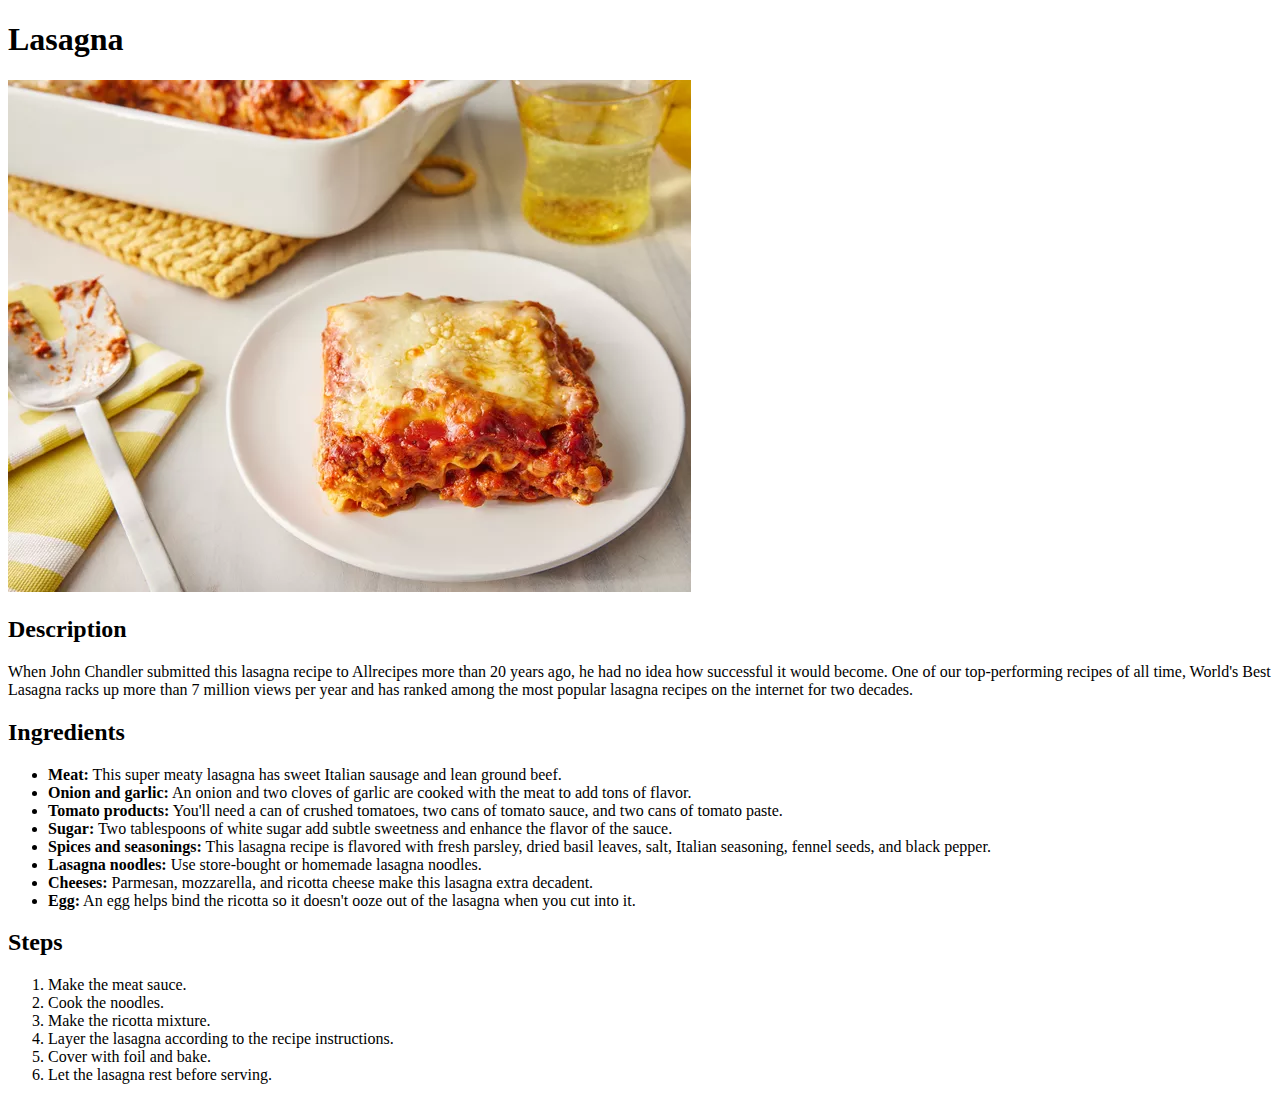
==== recipes/lasagna.html @ 43b3a902 "modify README and create index & lasagna page" ====
<!DOCTYPE html>
<html lang="en">
<head>
    <meta charset="UTF-8">
    <title>Lasagna</title>
</head>
<body>
    <h1>Lasagna</h1>
    <img src="../img/lasagna.jpg" alt="A delicious plate of lasagna">
    <h2>Description</h2>
    <p>
        When John Chandler submitted this lasagna recipe to Allrecipes more than 20 years ago, he had no idea how successful it would become. One of our top-performing recipes of all time, World's Best Lasagna racks up more than 7 million views per year and has ranked among the most popular lasagna recipes on the internet for two decades. 
    </p>
    <h2>Ingredients</h2>
    <ul>
        <li><strong>Meat:</strong> This super meaty lasagna has sweet Italian sausage and lean ground beef.</li>
        <li><strong>Onion and garlic:</strong> An onion and two cloves of garlic are cooked with the meat to add tons of flavor.</li>
        <li><strong>Tomato products:</strong> You'll need a can of crushed tomatoes, two cans of tomato sauce, and two cans of tomato paste.</li>
        <li><strong>Sugar:</strong> Two tablespoons of white sugar add subtle sweetness and enhance the flavor of the sauce.</li>
        <li><strong>Spices and seasonings:</strong> This lasagna recipe is flavored with fresh parsley, dried basil leaves, salt, Italian seasoning, fennel seeds, and black pepper.</li>
        <li><strong>Lasagna noodles:</strong> Use store-bought or homemade lasagna noodles.</li>
        <li><strong>Cheeses:</strong> Parmesan, mozzarella, and ricotta cheese make this lasagna extra decadent.</li>
        <li><strong>Egg:</strong> An egg helps bind the ricotta so it doesn't ooze out of the lasagna when you cut into it.</li>
    </ul>
    <h2>Steps</h2>
    <ol>
        <li>Make the meat sauce.</li>
        <li>Cook the noodles.</li>
        <li>Make the ricotta mixture.</li>
        <li>Layer the lasagna according to the recipe instructions.</li>
        <li>Cover with foil and bake.</li>
        <li>Let the lasagna rest before serving.</li>
    </ol>
</body>
</html>
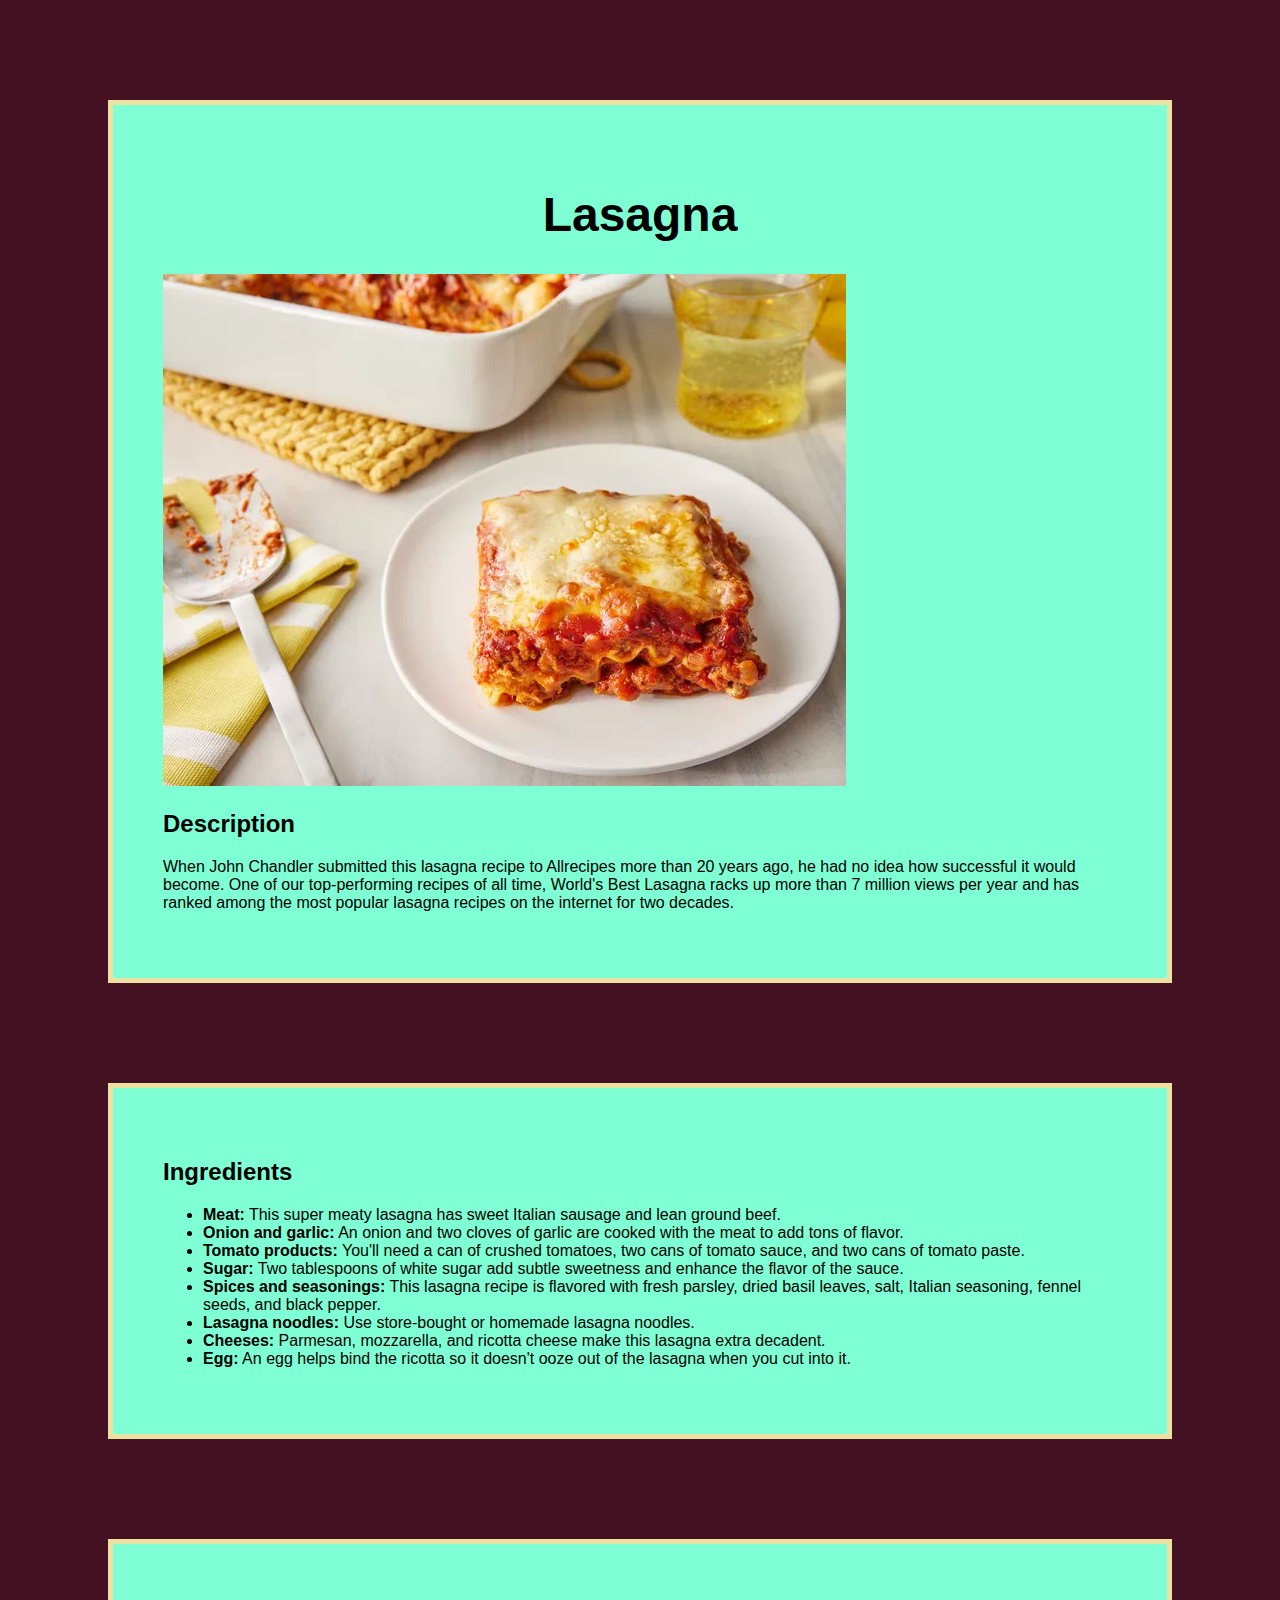
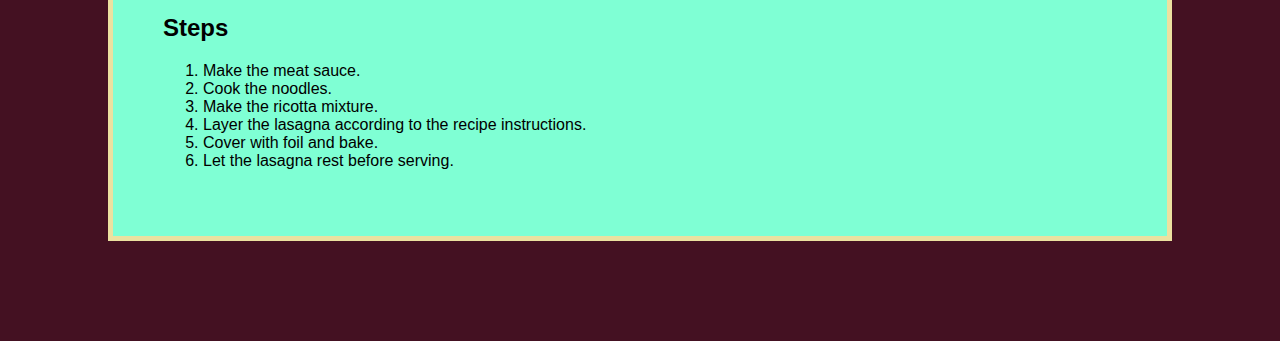
==== commit 20d803b4: "create a simple style sheet linked to by all pages" ====
--- a/recipes/lasagna.html
+++ b/recipes/lasagna.html
@@ -3,33 +3,43 @@
 <head>
     <meta charset="UTF-8">
     <title>Lasagna</title>
+    <link rel="stylesheet" href="../styles.css">
 </head>
 <body>
-    <h1>Lasagna</h1>
-    <img src="../img/lasagna.jpg" alt="A delicious plate of lasagna">
-    <h2>Description</h2>
-    <p>
-        When John Chandler submitted this lasagna recipe to Allrecipes more than 20 years ago, he had no idea how successful it would become. One of our top-performing recipes of all time, World's Best Lasagna racks up more than 7 million views per year and has ranked among the most popular lasagna recipes on the internet for two decades. 
-    </p>
-    <h2>Ingredients</h2>
-    <ul>
-        <li><strong>Meat:</strong> This super meaty lasagna has sweet Italian sausage and lean ground beef.</li>
-        <li><strong>Onion and garlic:</strong> An onion and two cloves of garlic are cooked with the meat to add tons of flavor.</li>
-        <li><strong>Tomato products:</strong> You'll need a can of crushed tomatoes, two cans of tomato sauce, and two cans of tomato paste.</li>
-        <li><strong>Sugar:</strong> Two tablespoons of white sugar add subtle sweetness and enhance the flavor of the sauce.</li>
-        <li><strong>Spices and seasonings:</strong> This lasagna recipe is flavored with fresh parsley, dried basil leaves, salt, Italian seasoning, fennel seeds, and black pepper.</li>
-        <li><strong>Lasagna noodles:</strong> Use store-bought or homemade lasagna noodles.</li>
-        <li><strong>Cheeses:</strong> Parmesan, mozzarella, and ricotta cheese make this lasagna extra decadent.</li>
-        <li><strong>Egg:</strong> An egg helps bind the ricotta so it doesn't ooze out of the lasagna when you cut into it.</li>
-    </ul>
-    <h2>Steps</h2>
-    <ol>
-        <li>Make the meat sauce.</li>
-        <li>Cook the noodles.</li>
-        <li>Make the ricotta mixture.</li>
-        <li>Layer the lasagna according to the recipe instructions.</li>
-        <li>Cover with foil and bake.</li>
-        <li>Let the lasagna rest before serving.</li>
-    </ol>
+    <div class="standard-box">
+        <h1>Lasagna</h1>
+        <img src="../img/lasagna.jpg" alt="A delicious plate of lasagna">
+        <h2>Description</h2>
+        <p>
+            When John Chandler submitted this lasagna recipe to Allrecipes more than 20 years ago, he had no idea how successful it would become. One of our top-performing recipes of all time, World's Best Lasagna racks up more than 7 million views per year and has ranked among the most popular lasagna recipes on the internet for two decades. 
+        </p>
+    </div>
+
+    <div class="standard-box">
+        <h2>Ingredients</h2>
+        <ul>
+            <li><strong>Meat:</strong> This super meaty lasagna has sweet Italian sausage and lean ground beef.</li>
+            <li><strong>Onion and garlic:</strong> An onion and two cloves of garlic are cooked with the meat to add tons of flavor.</li>
+            <li><strong>Tomato products:</strong> You'll need a can of crushed tomatoes, two cans of tomato sauce, and two cans of tomato paste.</li>
+            <li><strong>Sugar:</strong> Two tablespoons of white sugar add subtle sweetness and enhance the flavor of the sauce.</li>
+            <li><strong>Spices and seasonings:</strong> This lasagna recipe is flavored with fresh parsley, dried basil leaves, salt, Italian seasoning, fennel seeds, and black pepper.</li>
+            <li><strong>Lasagna noodles:</strong> Use store-bought or homemade lasagna noodles.</li>
+            <li><strong>Cheeses:</strong> Parmesan, mozzarella, and ricotta cheese make this lasagna extra decadent.</li>
+            <li><strong>Egg:</strong> An egg helps bind the ricotta so it doesn't ooze out of the lasagna when you cut into it.</li>
+        </ul>
+    </div>
+
+    <div class="standard-box">
+        <h2>Steps</h2>
+        <ol>
+            <li>Make the meat sauce.</li>
+            <li>Cook the noodles.</li>
+            <li>Make the ricotta mixture.</li>
+            <li>Layer the lasagna according to the recipe instructions.</li>
+            <li>Cover with foil and bake.</li>
+            <li>Let the lasagna rest before serving.</li>
+        </ol>
+    </div>
+
 </body>
 </html>--- a/styles.css
+++ b/styles.css
@@ -0,0 +1,29 @@
+body
+{
+    font-family:'Gill Sans', 'Gill Sans MT', Calibri, 'Trebuchet MS', sans-serif;
+    background-color: #441122;
+}
+
+.standard-box{
+    background-color: aquamarine;
+    width: 400x;
+    
+    margin: 100px;
+    border: 5px solid #ece1a0;
+    padding: 50px;
+}
+
+.header-box{
+    background-color: blueviolet;
+}
+
+h1{
+    font-size: 48px;
+    text-align: center;
+}
+
+img{
+    max-height:100%; 
+    max-width:100%;
+    align-items: center;
+}